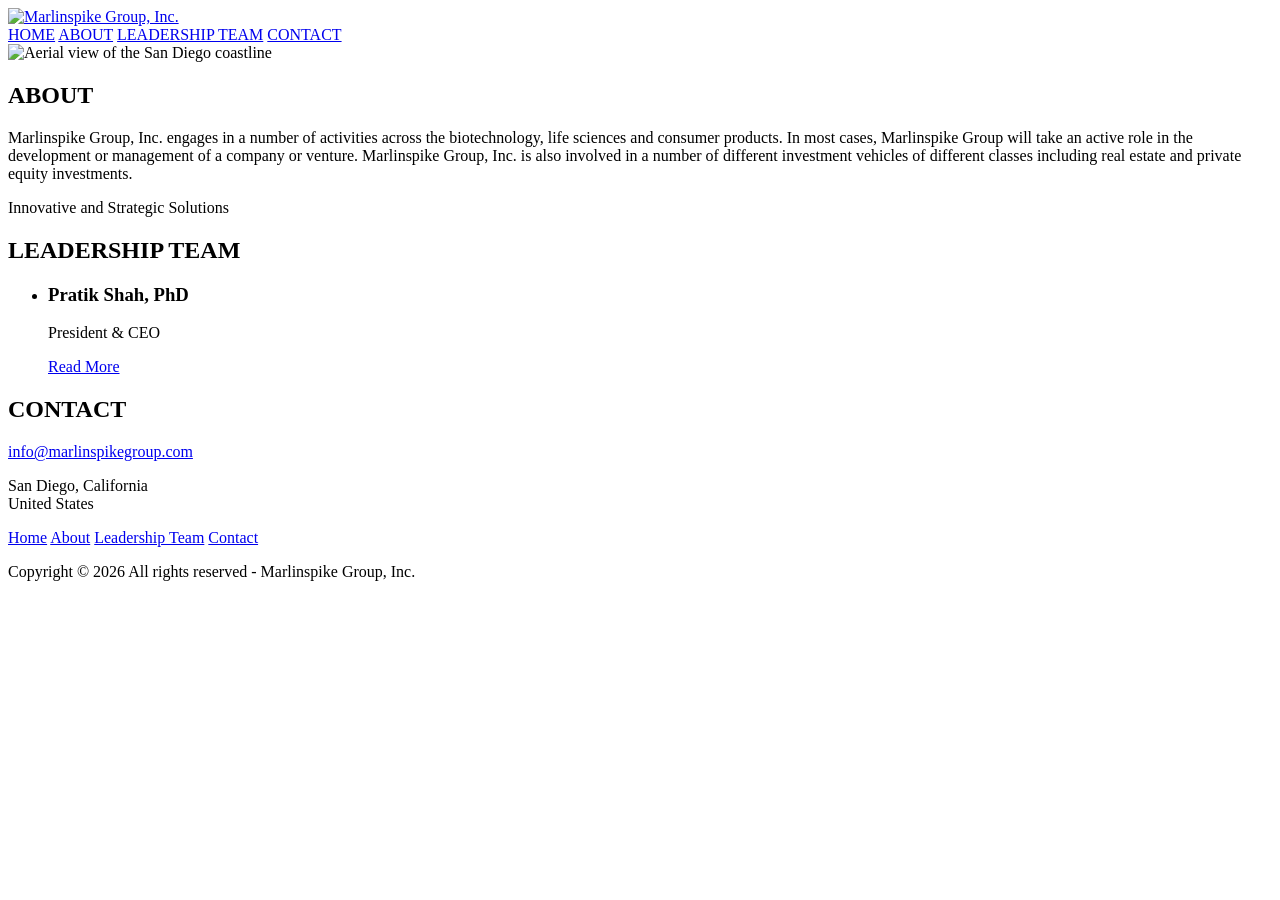
==== index.html @ b95ecd7e "Add initial HTML structure for Marlinspike Group, Inc." ====
<!DOCTYPE html>
<html lang="en">
<head>
<meta charset="utf-8">
<meta name="viewport" content="width=device-width, initial-scale=1">
<title>Marlinspike Group, Inc.</title>
<meta name="description" content="Marlinspike Group, Inc. engages in a number of activities across the biotechnology, life sciences and consumer products.">
<link rel="stylesheet" href="styles.css">
</head>
<body>

<header class="site-header">
<a class="brand" href="index.html"><img src="assets/logo.png" alt="Marlinspike Group, Inc."></a>
<nav class="site-nav">
<a href="index.html">HOME</a>
<a href="#about">ABOUT</a>
<a href="#leadership">LEADERSHIP TEAM</a>
<a href="#contact">CONTACT</a>
</nav>
</header>

<div class="hero">
<img src="assets/hero.png" alt="Aerial view of the San Diego coastline">
</div>

<main>

<section id="about" class="section">
<h2>ABOUT</h2>
<span class="rule"></span>
<p>Marlinspike Group, Inc. engages in a number of activities across the biotechnology, life sciences and consumer products. In most cases, Marlinspike Group will take an active role in the development or management of a company or venture. Marlinspike Group, Inc. is also involved in a number of different investment vehicles of different classes including real estate and private equity investments.</p>
<p class="tagline">Innovative and Strategic Solutions</p>
</section>

<section id="leadership" class="section alt">
<h2>LEADERSHIP TEAM</h2>
<span class="rule"></span>
<ul class="team">
<li>
<h3>Pratik Shah, PhD</h3>
<p class="role">President &amp; CEO</p>
<a class="more" href="leadership-team/pratik-shah-phd/">Read More</a>
</li>
</ul>
</section>

<section id="contact" class="section">
<h2>CONTACT</h2>
<span class="rule"></span>
<p><a href="mailto:info@marlinspikegroup.com">info@marlinspikegroup.com</a></p>
<p>San Diego, California<br>United States</p>
</section>

</main>

<footer class="site-footer">
<nav>
<a href="index.html">Home</a>
<a href="#about">About</a>
<a href="#leadership">Leadership Team</a>
<a href="#contact">Contact</a>
</nav>
<p>Copyright &copy; 2026 All rights reserved - Marlinspike Group, Inc.</p>
</footer>

</body>
</html>
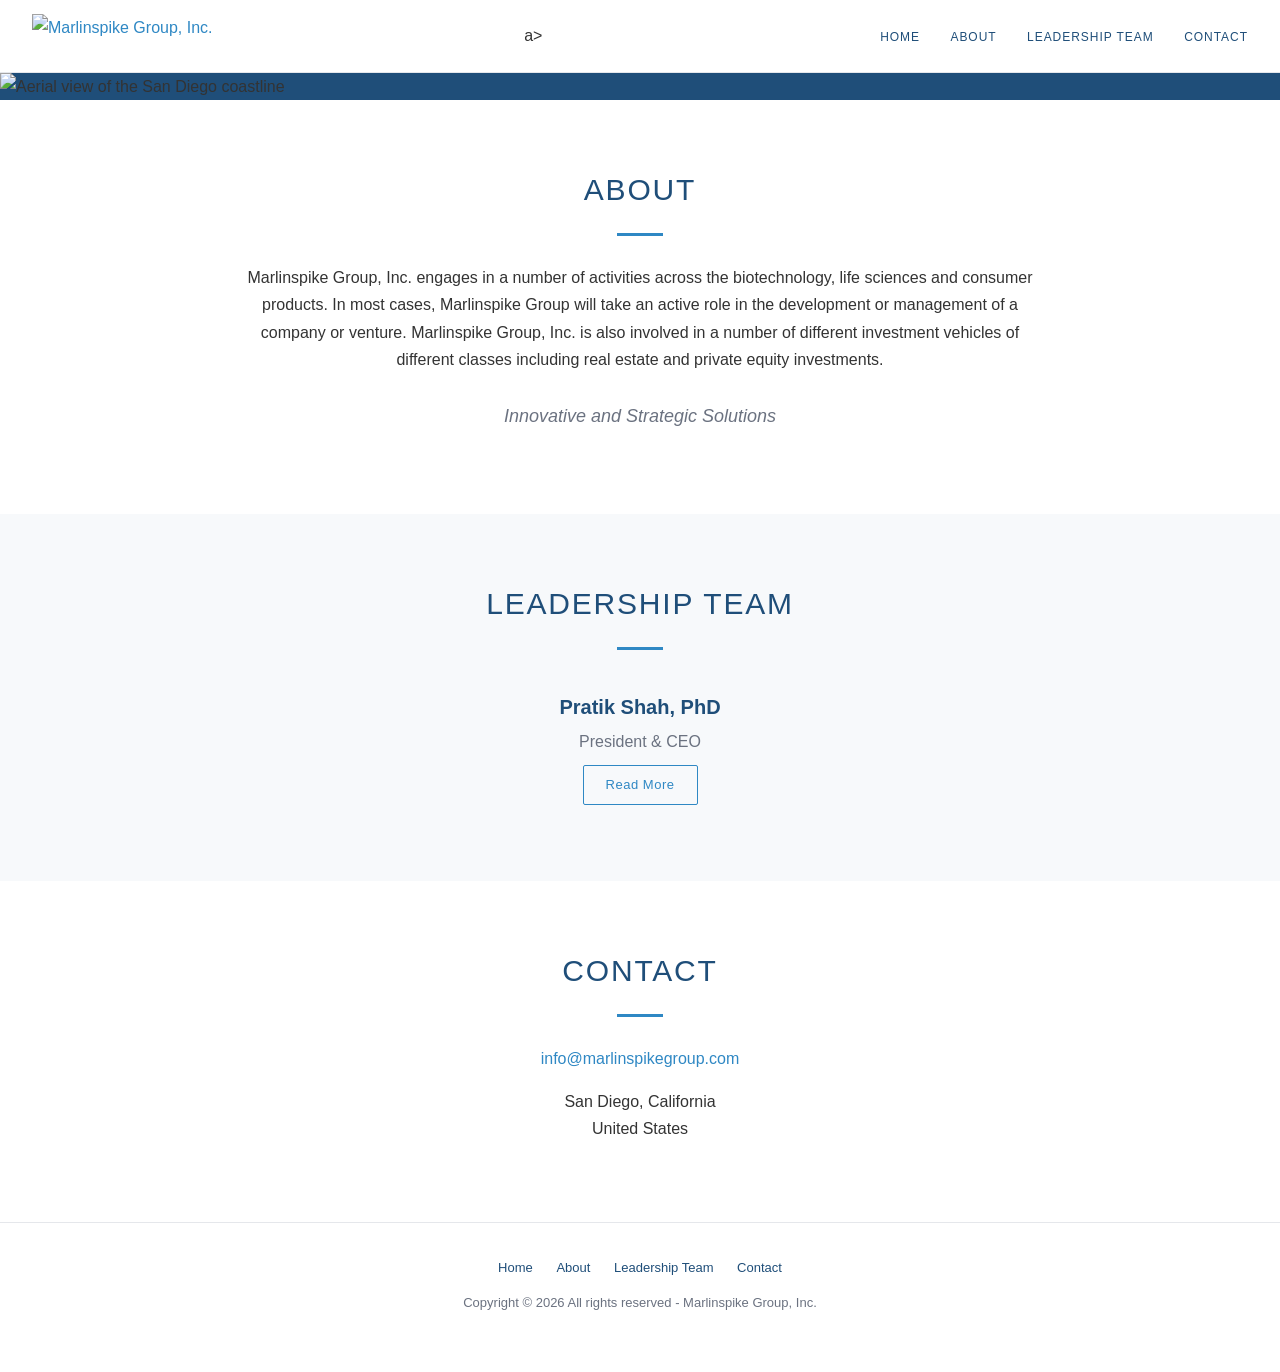
==== commit 2ebab966: "Update image sources in index.html" ====
--- a/index.html
+++ b/index.html
@@ -10,7 +10,7 @@
 <body>
 
 <header class="site-header">
-<a class="brand" href="index.html"><img src="assets/logo.png" alt="Marlinspike Group, Inc."></a>
+<a class="brand" href="index.html"><img src="https://images.cdn-files-a.com/uploads/278813/400_58fe3161f3251.png" alt="Marlinspike Group, Inc."></a>a>
 <nav class="site-nav">
 <a href="index.html">HOME</a>
 <a href="#about">ABOUT</a>
@@ -20,7 +20,7 @@
 </header>
 
 <div class="hero">
-<img src="assets/hero.png" alt="Aerial view of the San Diego coastline">
+<img src="https://images.cdn-files-a.com/uploads/278813/2000_595575525e091.png" alt="Aerial view of the San Diego coastline">
 </div>
 
 <main>
--- a/styles.css
+++ b/styles.css
@@ -0,0 +1,145 @@
+:root {
+--ink: #333333;
+--navy: #1f4e79;
+--accent: #2f88c4;
+--muted: #6b7280;
+--line: #e5e7eb;
+}
+
+* { box-sizing: border-box; }
+
+body {
+margin: 0;
+font-family: "Open Sans", "Helvetica Neue", Arial, sans-serif;
+font-size: 16px;
+line-height: 1.7;
+color: var(--ink);
+background: #ffffff;
+}
+
+img { max-width: 100%; display: block; }
+
+a { color: var(--accent); text-decoration: none; }
+a:hover { text-decoration: underline; }
+
+.site-header {
+display: flex;
+align-items: center;
+justify-content: space-between;
+flex-wrap: wrap;
+gap: 16px;
+padding: 14px 32px;
+background: #ffffff;
+border-bottom: 1px solid var(--line);
+}
+
+.brand img { height: 44px; width: auto; }
+
+.site-nav a {
+margin-left: 26px;
+font-size: 12px;
+letter-spacing: 0.08em;
+color: var(--navy);
+text-transform: uppercase;
+}
+
+.hero { background: var(--navy); }
+.hero img { width: 100%; height: auto; }
+
+.section {
+max-width: 860px;
+margin: 0 auto;
+padding: 64px 24px;
+text-align: center;
+}
+
+.section.alt { background: #f7f9fb; max-width: none; }
+.section.alt > * { max-width: 860px; margin-left: auto; margin-right: auto; }
+
+.section h2 {
+margin: 0;
+font-size: 30px;
+font-weight: 400;
+letter-spacing: 0.06em;
+color: var(--navy);
+}
+
+.rule {
+display: block;
+width: 46px;
+height: 3px;
+margin: 18px auto 28px;
+background: var(--accent);
+}
+
+.tagline {
+margin-top: 28px;
+font-size: 18px;
+font-style: italic;
+color: var(--muted);
+}
+
+.team {
+list-style: none;
+margin: 0;
+padding: 0;
+}
+
+.team li { padding: 12px 0; }
+
+.team h3 {
+margin: 0;
+font-size: 20px;
+font-weight: 600;
+color: var(--navy);
+}
+
+.team .role { margin: 4px 0 10px; color: var(--muted); }
+
+.more {
+display: inline-block;
+padding: 8px 22px;
+border: 1px solid var(--accent);
+border-radius: 2px;
+font-size: 13px;
+letter-spacing: 0.04em;
+}
+
+.more:hover { background: var(--accent); color: #ffffff; text-decoration: none; }
+
+.bio {
+max-width: 780px;
+margin: 0 auto;
+padding: 64px 24px;
+}
+
+.bio h1 {
+margin: 0;
+font-size: 30px;
+font-weight: 400;
+letter-spacing: 0.06em;
+color: var(--navy);
+text-transform: uppercase;
+}
+
+.bio .role { margin: 6px 0 0; color: var(--muted); }
+
+.bio p { text-align: left; }
+
+.back { display: inline-block; margin-top: 28px; font-size: 14px; }
+
+.site-footer {
+padding: 34px 24px 44px;
+border-top: 1px solid var(--line);
+text-align: center;
+font-size: 13px;
+color: var(--muted);
+}
+
+.site-footer nav a { margin: 0 10px; color: var(--navy); }
+
+@media (max-width: 640px) {
+.site-header { justify-content: center; }
+.site-nav a { margin: 0 10px; }
+.section { padding: 44px 20px; }
+}
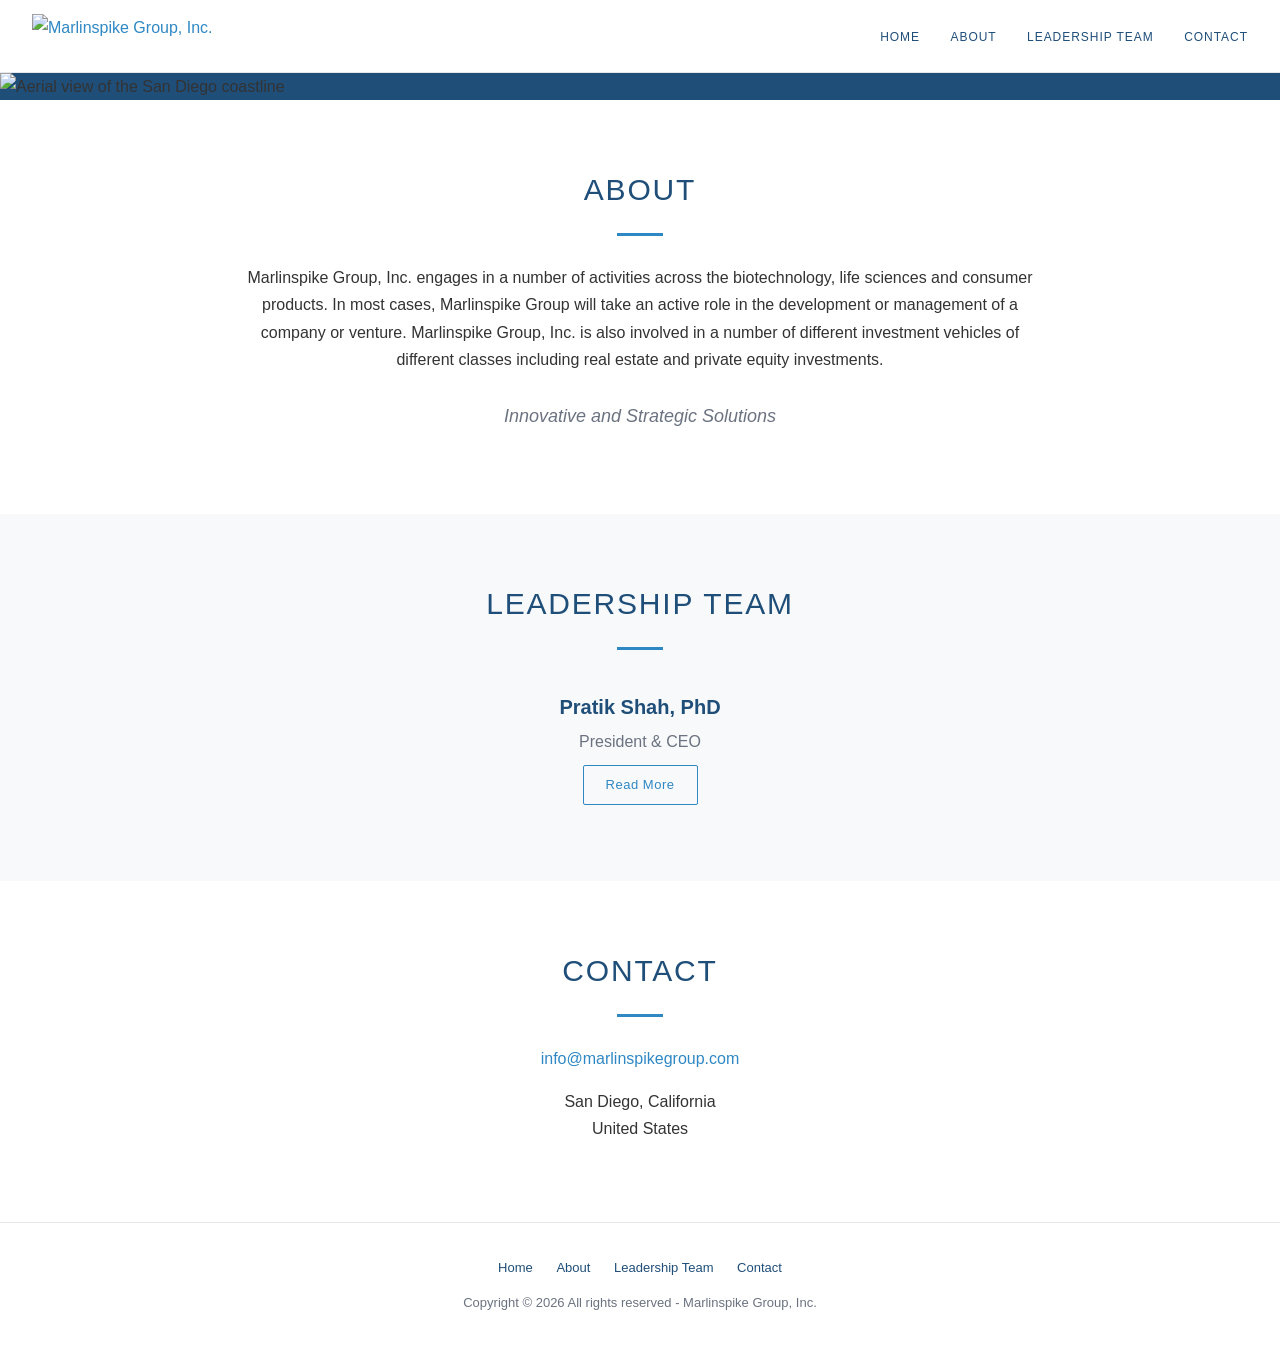
==== commit b6ea1e67: "Fix HTML anchor tag in site header" ====
--- a/index.html
+++ b/index.html
@@ -10,7 +10,7 @@
 <body>
 
 <header class="site-header">
-<a class="brand" href="index.html"><img src="https://images.cdn-files-a.com/uploads/278813/400_58fe3161f3251.png" alt="Marlinspike Group, Inc."></a>a>
+<a class="brand" href="index.html"><img src="https://images.cdn-files-a.com/uploads/278813/400_58fe3161f3251.png" alt="Marlinspike Group, Inc."></a>
 <nav class="site-nav">
 <a href="index.html">HOME</a>
 <a href="#about">ABOUT</a>
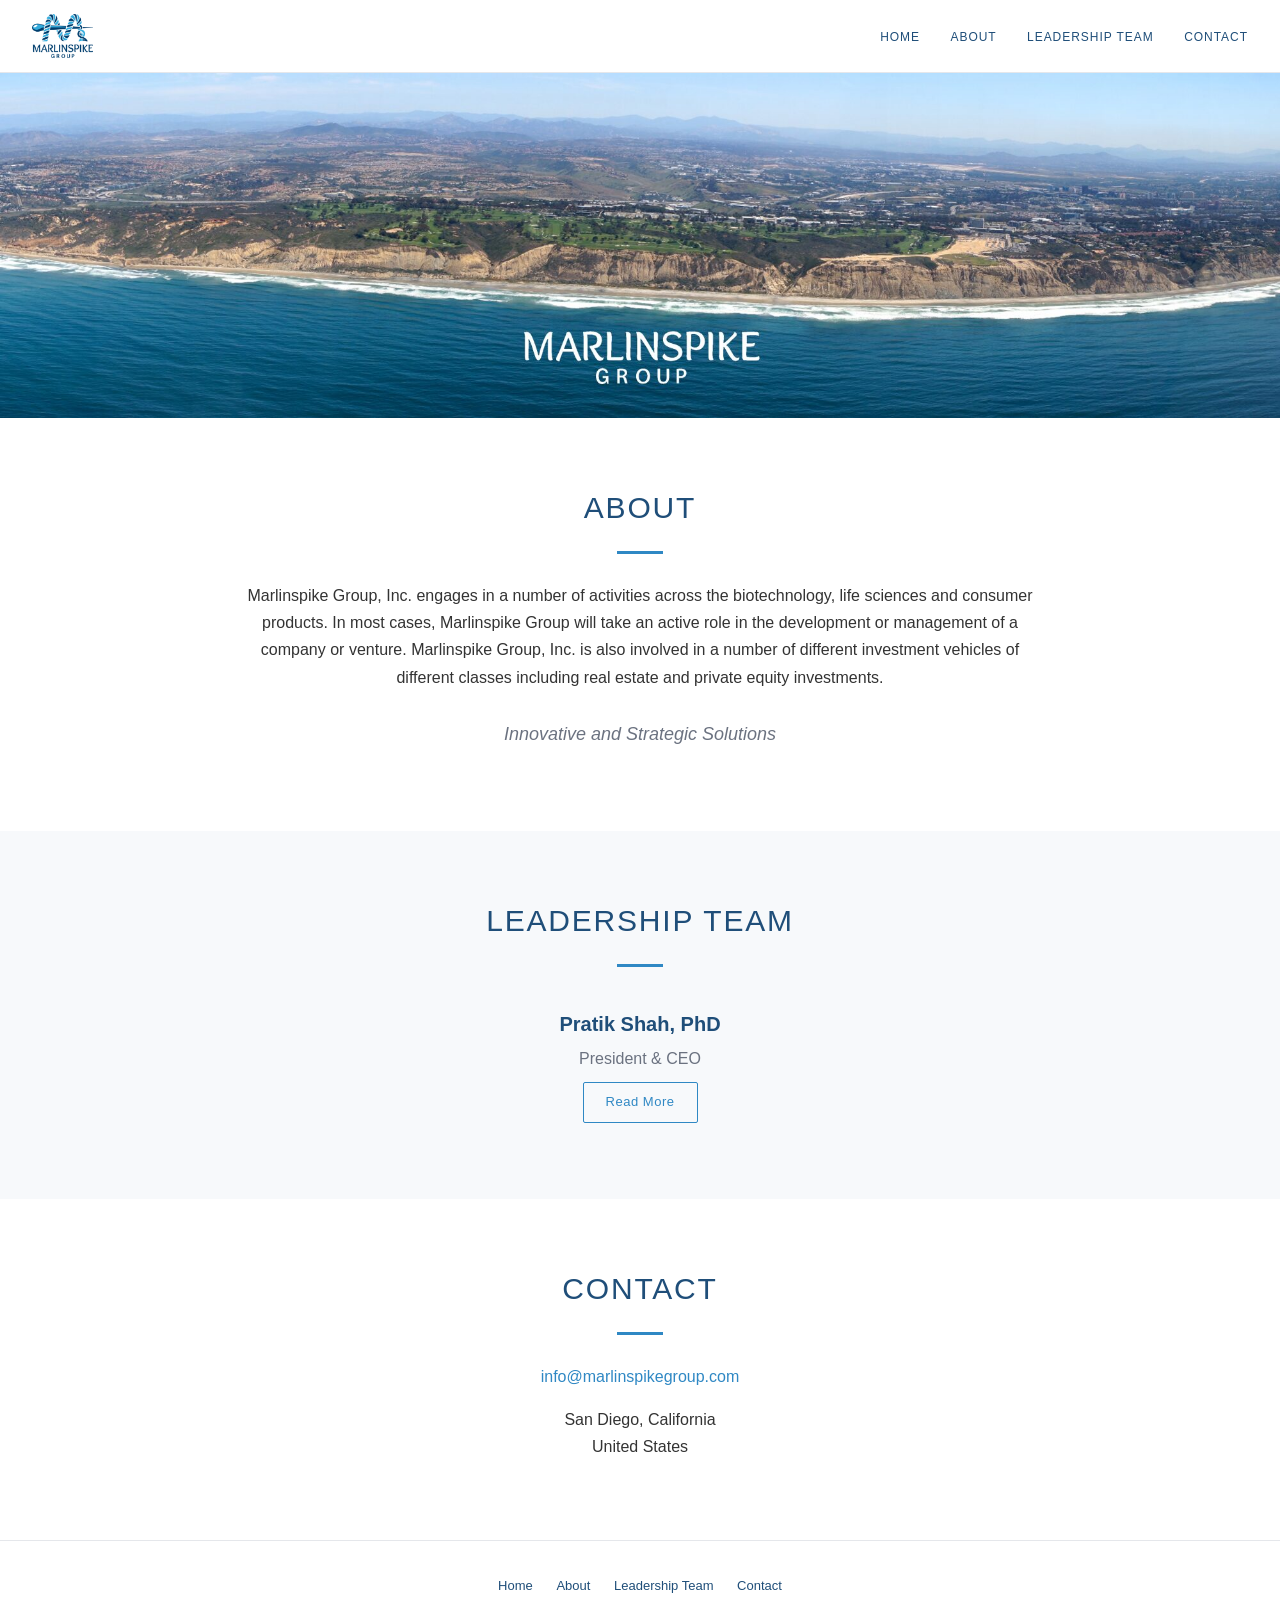
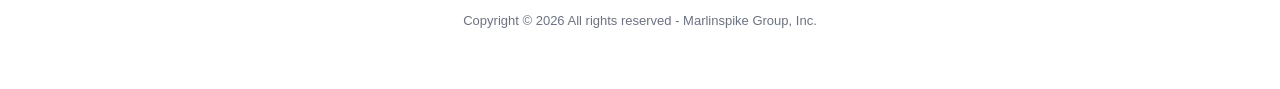
==== commit 6f2ec6a6: "Point home page images at self-hosted assets" ====
--- a/index.html
+++ b/index.html
@@ -10,7 +10,7 @@
 <body>
 
 <header class="site-header">
-<a class="brand" href="index.html"><img src="https://images.cdn-files-a.com/uploads/278813/400_58fe3161f3251.png" alt="Marlinspike Group, Inc."></a>
+<a class="brand" href="index.html"><img src="assets/logo.png" alt="Marlinspike Group, Inc."></a>
 <nav class="site-nav">
 <a href="index.html">HOME</a>
 <a href="#about">ABOUT</a>
@@ -20,7 +20,7 @@
 </header>
 
 <div class="hero">
-<img src="https://images.cdn-files-a.com/uploads/278813/2000_595575525e091.png" alt="Aerial view of the San Diego coastline">
+<img src="assets/hero.jpg" alt="Aerial view of the San Diego coastline">
 </div>
 
 <main>
